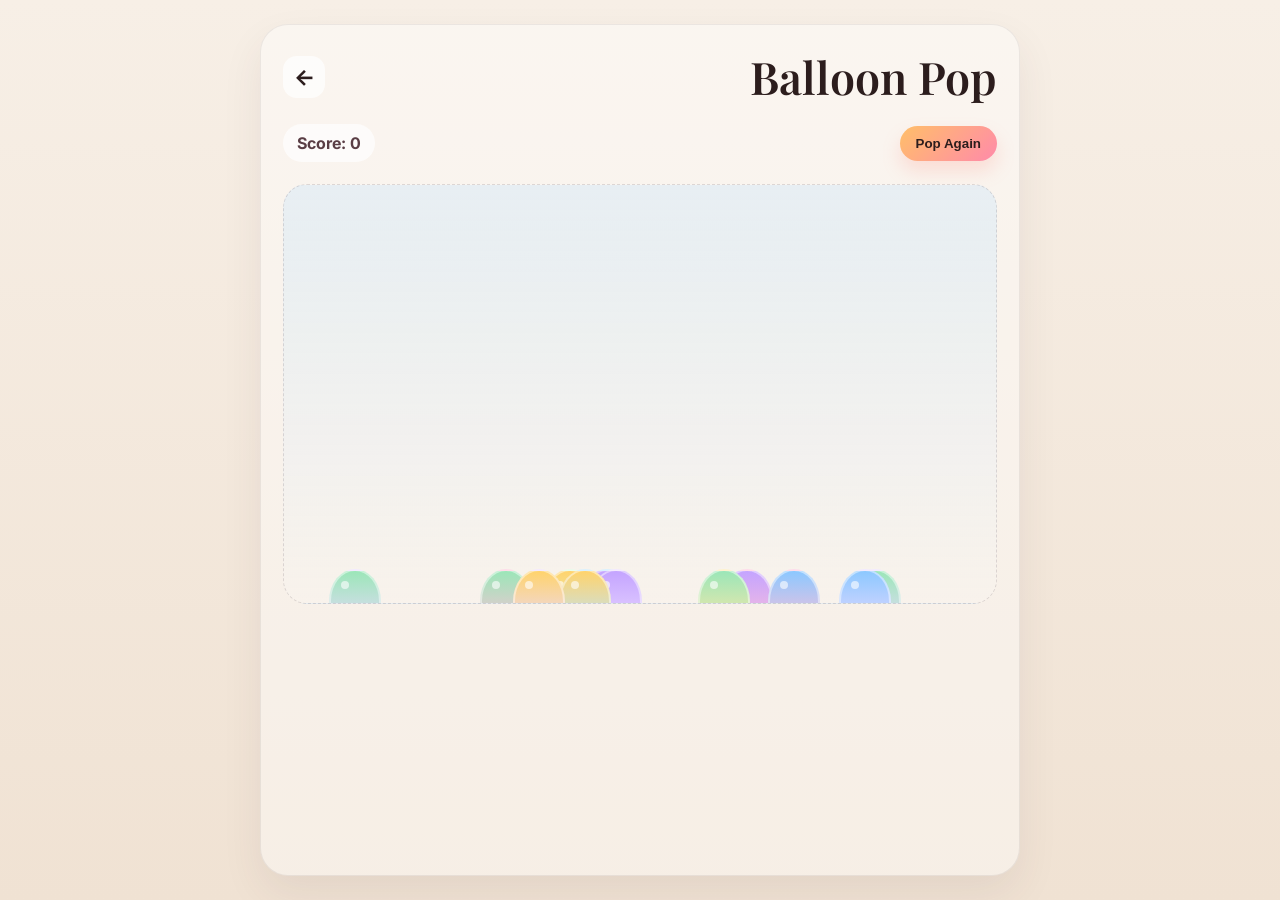
==== balloon.html @ 422d0e2e "Split games into separate pages" ====
<!DOCTYPE html>
<html lang="en">
<head>
    <meta charset="UTF-8">
    <meta name="viewport" content="width=device-width, initial-scale=1.0">
    <title>Balloon Pop</title>
    <style>
        @import url('https://fonts.googleapis.com/css2?family=Caveat:wght@400;700&family=Playfair+Display:ital,wght@0,400;0,600;1,400&family=Inter:wght@300;400;500;600;700&display=swap');

        * { box-sizing: border-box; margin: 0; padding: 0; }

        body {
            min-height: 100vh;
            font-family: 'Inter', sans-serif;
            background: linear-gradient(180deg, #f7efe6 0%, #f0e2d3 100%);
            color: #2c1d1d;
            display: flex;
            justify-content: center;
            padding: 24px 16px;
        }

        .game-shell {
            width: min(760px, 100%);
            background: rgba(255,255,255,0.42);
            border: 1px solid rgba(58, 41, 47, 0.08);
            border-radius: 28px;
            box-shadow: 0 18px 40px rgba(74, 54, 62, 0.08);
            padding: 22px;
        }

        .topbar {
            display: flex;
            align-items: center;
            justify-content: space-between;
            gap: 16px;
            margin-bottom: 18px;
        }

        .back-btn {
            width: 42px;
            height: 42px;
            border-radius: 14px;
            display: flex;
            align-items: center;
            justify-content: center;
            text-decoration: none;
            background: rgba(255,255,255,0.72);
            color: #2c1d1d;
            font-size: 1.4rem;
            font-weight: 700;
        }

        h1 {
            font-family: 'Playfair Display', serif;
            font-size: clamp(2rem, 5vw, 2.8rem);
            font-weight: 600;
        }

        .status-row {
            display: flex;
            align-items: center;
            justify-content: space-between;
            gap: 16px;
            margin-bottom: 22px;
            flex-wrap: wrap;
        }

        .score {
            background: rgba(255,255,255,0.7);
            border-radius: 999px;
            padding: 9px 14px;
            font-weight: 700;
            color: #5a3e45;
        }

        .small-btn {
            border: none;
            background: linear-gradient(135deg, #ffbf69 0%, #ff8aaa 100%);
            color: #2c1d1d;
            font-weight: 700;
            border-radius: 999px;
            padding: 10px 16px;
            cursor: pointer;
            box-shadow: 0 10px 18px rgba(255, 150, 134, 0.25);
        }

        .balloon-stage {
            position: relative;
            height: 420px;
            border-radius: 24px;
            background: linear-gradient(180deg, rgba(190, 226, 255, 0.3), rgba(255,255,255,0.14));
            border: 1px dashed rgba(91, 76, 86, 0.18);
            overflow: hidden;
        }

        .balloon {
            position: absolute;
            bottom: -30px;
            width: 52px;
            height: 64px;
            border-radius: 50% 50% 45% 45%;
            border: 2px solid rgba(255,255,255,0.45);
            cursor: pointer;
            transition: transform 0.15s ease, opacity 0.2s ease;
            animation: float 4s ease-in-out infinite;
        }

        .balloon::before {
            content: '';
            position: absolute;
            width: 2px;
            height: 24px;
            background: rgba(94, 71, 79, 0.6);
            bottom: -24px;
            left: 50%;
            transform: translateX(-50%);
        }

        .balloon::after {
            content: '';
            position: absolute;
            width: 8px;
            height: 8px;
            background: rgba(255,255,255,0.6);
            border-radius: 50%;
            top: 10px;
            left: 10px;
        }

        .balloon:active {
            transform: scale(0.92);
        }

        .balloon.pop {
            opacity: 0;
            transform: scale(1.4);
        }

        @keyframes float {
            0%, 100% { transform: translateY(0px) rotate(-6deg); }
            50% { transform: translateY(-12px) rotate(6deg); }
        }

        @media (max-width: 640px) {
            .topbar { align-items: flex-start; }
        }
    </style>
</head>
<body>
    <div class="game-shell">
        <div class="topbar">
            <a class="back-btn" href="games.html" aria-label="Back to games">←</a>
            <h1>Balloon Pop</h1>
        </div>

        <div class="status-row">
            <div class="score" id="balloonScore">Score: 0</div>
            <button class="small-btn" id="resetBalloons">Pop Again</button>
        </div>

        <div class="balloon-stage" id="balloonStage"></div>
    </div>

    <script>
        const balloonStage = document.getElementById('balloonStage');
        const balloonScore = document.getElementById('balloonScore');
        const resetBalloons = document.getElementById('resetBalloons');
        let balloonCount = 0;

        function createBalloon() {
            const balloon = document.createElement('button');
            balloon.type = 'button';
            balloon.className = 'balloon';
            balloon.style.left = `${Math.random() * 76 + 4}%`;
            balloon.style.background = `linear-gradient(180deg, ${['#ff8aaa', '#8cc8ff', '#ffd36c', '#9be6b8', '#c4a4ff'][Math.floor(Math.random() * 5)]} 0%, ${['#ffc0d8', '#bce5ff', '#ffe7a8', '#d9f8df', '#ead9ff'][Math.floor(Math.random() * 5)]} 100%)`;
            balloon.style.animationDelay = `${Math.random() * 1.5}s`;
            balloon.addEventListener('click', () => {
                balloon.classList.add('pop');
                setTimeout(() => balloon.remove(), 180);
                balloonCount += 1;
                balloonScore.textContent = `Score: ${balloonCount}`;
            });
            balloonStage.appendChild(balloon);
        }

        function resetBalloonsGame() {
            balloonStage.innerHTML = '';
            balloonCount = 0;
            balloonScore.textContent = 'Score: 0';
            for (let i = 0; i < 12; i++) {
                createBalloon();
            }
        }

        resetBalloons.addEventListener('click', resetBalloonsGame);
        resetBalloonsGame();
    </script>
</body>
</html>
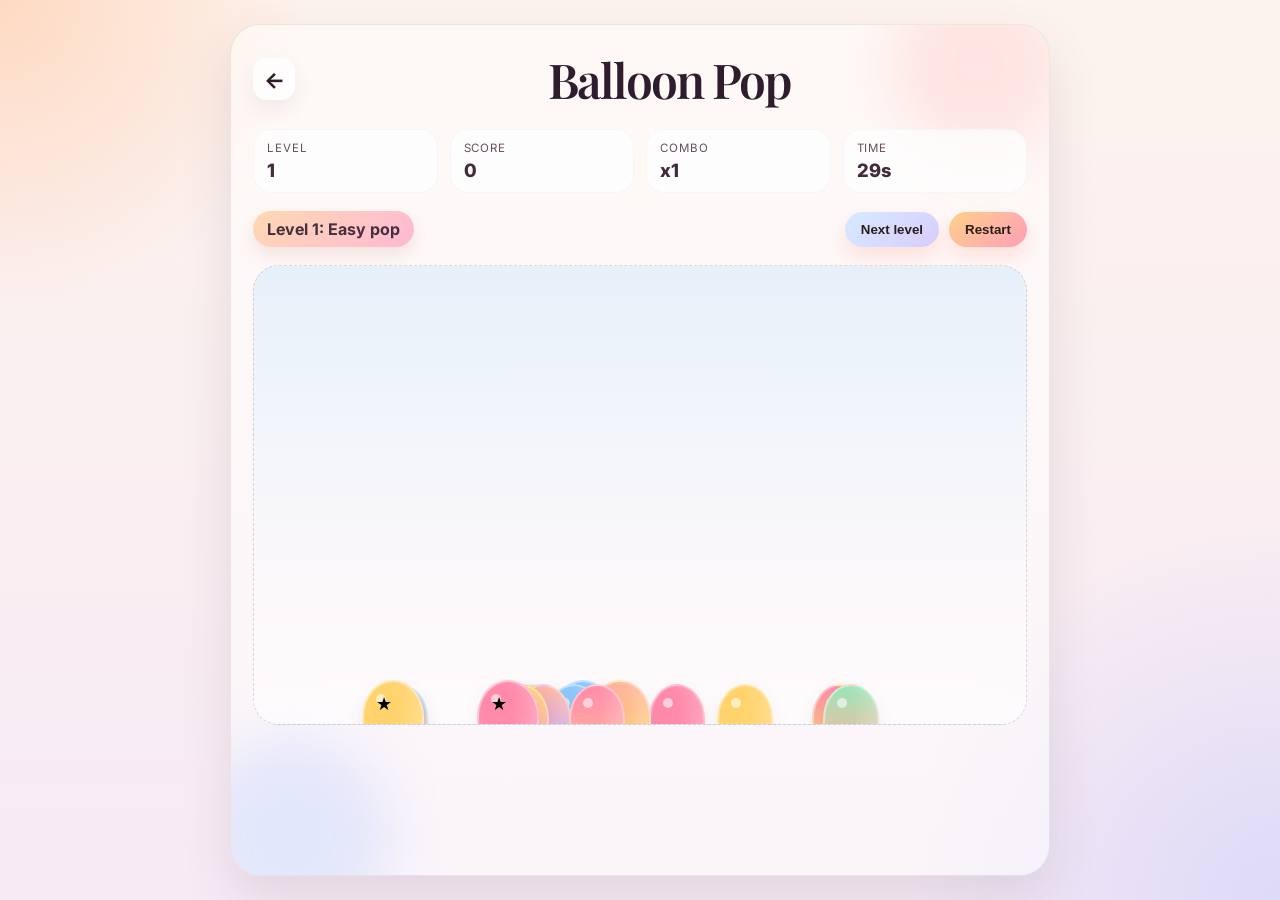
==== commit 60eef535: "Final birthday site polish and game upgrades" ====
--- a/balloon.html
+++ b/balloon.html
@@ -7,28 +7,73 @@
     <style>
         @import url('https://fonts.googleapis.com/css2?family=Caveat:wght@400;700&family=Playfair+Display:ital,wght@0,400;0,600;1,400&family=Inter:wght@300;400;500;600;700&display=swap');
 
+        :root {
+            --bg1: #fdf3ed;
+            --bg2: #f7eaf5;
+            --panel: rgba(255,255,255,0.5);
+            --primary: #ff8aaa;
+            --secondary: #8cc8ff;
+            --gold: #ffd36c;
+            --success: #9be6b8;
+            --text: #2f1d2d;
+            --muted: #684d5f;
+        }
+
         * { box-sizing: border-box; margin: 0; padding: 0; }
 
         body {
             min-height: 100vh;
             font-family: 'Inter', sans-serif;
-            background: linear-gradient(180deg, #f7efe6 0%, #f0e2d3 100%);
-            color: #2c1d1d;
+            background:
+                radial-gradient(circle at top left, rgba(255, 193, 151, 0.5), transparent 20%),
+                radial-gradient(circle at bottom right, rgba(165, 182, 255, 0.32), transparent 24%),
+                linear-gradient(180deg, var(--bg1) 0%, var(--bg2) 100%);
+            color: var(--text);
             display: flex;
             justify-content: center;
             padding: 24px 16px;
         }
 
         .game-shell {
-            width: min(760px, 100%);
-            background: rgba(255,255,255,0.42);
-            border: 1px solid rgba(58, 41, 47, 0.08);
-            border-radius: 28px;
-            box-shadow: 0 18px 40px rgba(74, 54, 62, 0.08);
+            width: min(820px, 100%);
+            background: var(--panel);
+            border: 1px solid rgba(80, 58, 72, 0.1);
+            border-radius: 30px;
+            box-shadow: 0 22px 50px rgba(80, 58, 72, 0.12);
             padding: 22px;
+            position: relative;
+            overflow: hidden;
+        }
+
+        .game-shell::before,
+        .game-shell::after {
+            content: '';
+            position: absolute;
+            border-radius: 50%;
+            filter: blur(28px);
+            opacity: 0.4;
+            pointer-events: none;
+        }
+
+        .game-shell::before {
+            width: 180px;
+            height: 180px;
+            background: rgba(255, 167, 162, 0.6);
+            right: -20px;
+            top: -50px;
+        }
+
+        .game-shell::after {
+            width: 200px;
+            height: 200px;
+            background: rgba(136, 176, 255, 0.5);
+            left: -40px;
+            bottom: -60px;
         }
 
         .topbar {
+            position: relative;
+            z-index: 1;
             display: flex;
             align-items: center;
             justify-content: space-between;
@@ -44,74 +89,140 @@
             align-items: center;
             justify-content: center;
             text-decoration: none;
-            background: rgba(255,255,255,0.72);
-            color: #2c1d1d;
+            background: rgba(255,255,255,0.76);
+            color: var(--text);
             font-size: 1.4rem;
             font-weight: 700;
+            box-shadow: 0 10px 20px rgba(94, 66, 72, 0.08);
         }
 
         h1 {
             font-family: 'Playfair Display', serif;
-            font-size: clamp(2rem, 5vw, 2.8rem);
+            font-size: clamp(2.1rem, 5vw, 3rem);
             font-weight: 600;
+            letter-spacing: -0.04em;
+            text-align: center;
+            flex: 1;
+        }
+
+        .hud {
+            position: relative;
+            z-index: 1;
+            display: grid;
+            grid-template-columns: repeat(4, minmax(0, 1fr));
+            gap: 12px;
+            margin-bottom: 18px;
+        }
+
+        .hud-box {
+            background: rgba(255,255,255,0.72);
+            border-radius: 18px;
+            padding: 12px 14px;
+            box-shadow: inset 0 0 0 1px rgba(94, 66, 72, 0.04);
+        }
+
+        .hud-label {
+            display: block;
+            font-size: 0.72rem;
+            text-transform: uppercase;
+            letter-spacing: 0.08em;
+            color: var(--muted);
+            margin-bottom: 4px;
+        }
+
+        .hud-value {
+            display: block;
+            font-size: 1.15rem;
+            font-weight: 800;
+            color: #422c3b;
         }
 
         .status-row {
+            position: relative;
+            z-index: 1;
             display: flex;
             align-items: center;
             justify-content: space-between;
             gap: 16px;
-            margin-bottom: 22px;
+            margin-bottom: 18px;
             flex-wrap: wrap;
         }
 
-        .score {
-            background: rgba(255,255,255,0.7);
+        .status-pill {
+            background: linear-gradient(135deg, rgba(254, 214, 171, 0.9) 0%, rgba(255, 176, 206, 0.88) 100%);
             border-radius: 999px;
-            padding: 9px 14px;
+            padding: 8px 14px;
             font-weight: 700;
-            color: #5a3e45;
+            color: #472f3d;
+            box-shadow: 0 8px 16px rgba(186, 116, 99, 0.15);
+        }
+
+        .button-row {
+            display: flex;
+            gap: 10px;
+            flex-wrap: wrap;
         }
 
         .small-btn {
             border: none;
-            background: linear-gradient(135deg, #ffbf69 0%, #ff8aaa 100%);
+            background: linear-gradient(135deg, #ffd08a 0%, #ff9fb8 100%);
             color: #2c1d1d;
-            font-weight: 700;
+            font-weight: 800;
             border-radius: 999px;
             padding: 10px 16px;
             cursor: pointer;
-            box-shadow: 0 10px 18px rgba(255, 150, 134, 0.25);
+            box-shadow: 0 10px 18px rgba(255, 150, 134, 0.24);
+            transition: transform 0.16s ease, box-shadow 0.16s ease;
+        }
+
+        .small-btn:hover {
+            transform: translateY(-1px) scale(1.02);
+        }
+
+        .small-btn.secondary {
+            background: linear-gradient(135deg, #d7eaff 0%, #d7cdfd 100%);
         }
 
         .balloon-stage {
             position: relative;
-            height: 420px;
-            border-radius: 24px;
-            background: linear-gradient(180deg, rgba(190, 226, 255, 0.3), rgba(255,255,255,0.14));
-            border: 1px dashed rgba(91, 76, 86, 0.18);
+            z-index: 1;
+            height: 460px;
+            border-radius: 26px;
+            background: linear-gradient(180deg, rgba(190, 226, 255, 0.38) 0%, rgba(255,255,255,0.1) 75%, rgba(255,255,255,0.4) 100%);
+            border: 1px dashed rgba(91, 76, 86, 0.2);
             overflow: hidden;
+            box-shadow: inset 0 0 0 1px rgba(255,255,255,0.15);
+        }
+
+        .balloon-stage::before {
+            content: '';
+            position: absolute;
+            inset: 0;
+            background: linear-gradient(180deg, rgba(255,255,255,0.05), rgba(255,255,255,0.38));
+            pointer-events: none;
         }
 
         .balloon {
             position: absolute;
             bottom: -30px;
-            width: 52px;
-            height: 64px;
+            width: 56px;
+            height: 70px;
             border-radius: 50% 50% 45% 45%;
             border: 2px solid rgba(255,255,255,0.45);
             cursor: pointer;
-            transition: transform 0.15s ease, opacity 0.2s ease;
+            box-shadow: inset -10px -12px 18px rgba(255,255,255,0.24), 0 10px 20px rgba(126, 90, 120, 0.08);
+            transition: transform 0.15s ease, opacity 0.2s ease, filter 0.2s ease;
             animation: float 4s ease-in-out infinite;
+            overflow: visible;
         }
 
         .balloon::before {
             content: '';
             position: absolute;
             width: 2px;
-            height: 24px;
-            background: rgba(94, 71, 79, 0.6);
-            bottom: -24px;
+            height: 28px;
+            background: rgba(94, 71, 79, 0.7);
+            bottom: -28px;
             left: 50%;
             transform: translateX(-50%);
         }
@@ -119,12 +230,16 @@
         .balloon::after {
             content: '';
             position: absolute;
-            width: 8px;
-            height: 8px;
-            background: rgba(255,255,255,0.6);
+            width: 10px;
+            height: 10px;
+            background: rgba(255,255,255,0.58);
             border-radius: 50%;
-            top: 10px;
-            left: 10px;
+            top: 12px;
+            left: 12px;
+        }
+
+        .balloon:hover {
+            transform: translateY(-3px) scale(1.03);
         }
 
         .balloon:active {
@@ -133,7 +248,42 @@
 
         .balloon.pop {
             opacity: 0;
-            transform: scale(1.4);
+            transform: scale(1.5);
+            filter: brightness(1.2);
+        }
+
+        .bonus {
+            background: linear-gradient(135deg, #ffe28f 0%, #ffa9b4 100%);
+            border: 2px solid rgba(255,255,255,0.5);
+            width: 62px;
+            height: 74px;
+        }
+
+        .bonus::after {
+            content: '★';
+            font-size: 1.1rem;
+        }
+
+        .toast {
+            position: fixed;
+            left: 50%;
+            bottom: 24px;
+            transform: translateX(-50%) translateY(24px);
+            opacity: 0;
+            background: rgba(37, 22, 32, 0.88);
+            color: #fff;
+            border-radius: 999px;
+            padding: 10px 16px;
+            font-weight: 700;
+            letter-spacing: 0.04em;
+            pointer-events: none;
+            transition: all 0.25s ease;
+            z-index: 50;
+        }
+
+        .toast.show {
+            opacity: 1;
+            transform: translateX(-50%) translateY(0);
         }
 
         @keyframes float {
@@ -143,6 +293,7 @@
 
         @media (max-width: 640px) {
             .topbar { align-items: flex-start; }
+            .hud { grid-template-columns: repeat(2, minmax(0, 1fr)); }
         }
     </style>
 </head>
@@ -153,47 +304,251 @@
             <h1>Balloon Pop</h1>
         </div>
 
+        <div class="hud">
+            <div class="hud-box">
+                <span class="hud-label">Level</span>
+                <span class="hud-value" id="levelValue">1</span>
+            </div>
+            <div class="hud-box">
+                <span class="hud-label">Score</span>
+                <span class="hud-value" id="balloonScore">0</span>
+            </div>
+            <div class="hud-box">
+                <span class="hud-label">Combo</span>
+                <span class="hud-value" id="comboValue">x1</span>
+            </div>
+            <div class="hud-box">
+                <span class="hud-label">Time</span>
+                <span class="hud-value" id="timeValue">30s</span>
+            </div>
+        </div>
+
         <div class="status-row">
-            <div class="score" id="balloonScore">Score: 0</div>
-            <button class="small-btn" id="resetBalloons">Pop Again</button>
+            <div class="status-pill" id="statusText">Level 1: Easy pop</div>
+            <div class="button-row">
+                <button class="small-btn secondary" id="nextLevelBtn" type="button">Next level</button>
+                <button class="small-btn" id="resetBalloons" type="button">Restart</button>
+            </div>
         </div>
 
         <div class="balloon-stage" id="balloonStage"></div>
     </div>
+
+    <div class="toast" id="toast">Great pop!</div>
 
     <script>
         const balloonStage = document.getElementById('balloonStage');
         const balloonScore = document.getElementById('balloonScore');
+        const comboValue = document.getElementById('comboValue');
+        const timeValue = document.getElementById('timeValue');
+        const levelValue = document.getElementById('levelValue');
+        const statusText = document.getElementById('statusText');
         const resetBalloons = document.getElementById('resetBalloons');
-        let balloonCount = 0;
-
-        function createBalloon() {
+        const nextLevelBtn = document.getElementById('nextLevelBtn');
+        const toast = document.getElementById('toast');
+
+        const levelConfig = [
+            { target: 8, time: 30, label: 'Easy pop' },
+            { target: 14, time: 25, label: 'Bubble rush' },
+            { target: 18, time: 22, label: 'Party chaos' },
+            { target: 24, time: 20, label: 'Legend mode' }
+        ];
+
+        let level = 0;
+        let score = 0;
+        let combo = 1;
+        let timeLeft = 30;
+        let totalPopped = 0;
+        let roundTimer = null;
+        let audioCtx = null;
+
+        function ensureAudio() {
+            if (!audioCtx) {
+                const AudioCtx = window.AudioContext || window.webkitAudioContext;
+                if (AudioCtx) {
+                    audioCtx = new AudioCtx();
+                }
+            }
+            if (audioCtx && audioCtx.state === 'suspended') {
+                audioCtx.resume();
+            }
+        }
+
+        function playTone(type, frequency, duration, volume = 0.05) {
+            if (!audioCtx) return;
+            const oscillator = audioCtx.createOscillator();
+            const gain = audioCtx.createGain();
+            oscillator.type = type;
+            oscillator.frequency.value = frequency;
+            gain.gain.value = volume;
+            oscillator.connect(gain);
+            gain.connect(audioCtx.destination);
+            oscillator.start();
+            gain.gain.exponentialRampToValueAtTime(0.0001, audioCtx.currentTime + duration);
+            oscillator.stop(audioCtx.currentTime + duration);
+        }
+
+        function playSound(type) {
+            ensureAudio();
+            if (!audioCtx) return;
+            if (type === 'pop') {
+                playTone('triangle', 520, 0.09, 0.05);
+            }
+            if (type === 'bonus') {
+                playTone('sine', 760, 0.12, 0.06);
+                setTimeout(() => playTone('triangle', 980, 0.12, 0.05), 80);
+            }
+            if (type === 'level') {
+                playTone('square', 600, 0.12, 0.05);
+                setTimeout(() => playTone('triangle', 780, 0.14, 0.05), 90);
+            }
+            if (type === 'fail') {
+                playTone('sawtooth', 180, 0.15, 0.04);
+            }
+        }
+
+        function showToast(message) {
+            toast.textContent = message;
+            toast.classList.add('show');
+            clearTimeout(showToast.timerId);
+            showToast.timerId = setTimeout(() => toast.classList.remove('show'), 1200);
+        }
+
+        function updateHUD() {
+            balloonScore.textContent = String(score);
+            comboValue.textContent = `x${combo}`;
+            timeValue.textContent = `${timeLeft}s`;
+            levelValue.textContent = String(level + 1);
+            statusText.textContent = `Level ${level + 1}: ${levelConfig[level].label}`;
+        }
+
+        function spawnBalloon() {
             const balloon = document.createElement('button');
             balloon.type = 'button';
             balloon.className = 'balloon';
-            balloon.style.left = `${Math.random() * 76 + 4}%`;
-            balloon.style.background = `linear-gradient(180deg, ${['#ff8aaa', '#8cc8ff', '#ffd36c', '#9be6b8', '#c4a4ff'][Math.floor(Math.random() * 5)]} 0%, ${['#ffc0d8', '#bce5ff', '#ffe7a8', '#d9f8df', '#ead9ff'][Math.floor(Math.random() * 5)]} 100%)`;
+            balloon.style.left = `${Math.random() * 72 + 8}%`;
+            const palette = ['#ff8aaa', '#8cc8ff', '#ffd36c', '#9be6b8', '#c4a4ff', '#ffb49d'];
+            const start = palette[Math.floor(Math.random() * palette.length)];
+            const end = palette[(Math.floor(Math.random() * palette.length) + 2) % palette.length];
+            balloon.style.background = `linear-gradient(180deg, ${start} 0%, ${end} 100%)`;
             balloon.style.animationDelay = `${Math.random() * 1.5}s`;
+
+            const bonusChance = Math.random() < 0.17;
+            if (bonusChance) {
+                balloon.classList.add('bonus');
+            }
+
             balloon.addEventListener('click', () => {
+                if (balloon.disabled) return;
+                balloon.disabled = true;
                 balloon.classList.add('pop');
+
+                const isBonus = balloon.classList.contains('bonus');
+                const gain = isBonus ? 18 : 10;
+                score += gain * combo;
+                totalPopped += 1;
+                combo = Math.min(8, combo + 1);
+                updateHUD();
+                playSound(isBonus ? 'bonus' : 'pop');
+                showToast(isBonus ? '+bonus!' : '+pop!');
+
                 setTimeout(() => balloon.remove(), 180);
-                balloonCount += 1;
-                balloonScore.textContent = `Score: ${balloonCount}`;
+
+                if (totalPopped >= levelConfig[level].target) {
+                    finishLevel();
+                }
             });
+
             balloonStage.appendChild(balloon);
         }
 
-        function resetBalloonsGame() {
+        function finishLevel() {
+            clearInterval(roundTimer);
+            playSound('level');
+            if (level < levelConfig.length - 1) {
+                nextLevelBtn.disabled = false;
+                nextLevelBtn.textContent = `Next level ${level + 2}`;
+                statusText.textContent = 'Level cleared!';
+                showToast('Stage clear!');
+            } else {
+                nextLevelBtn.disabled = true;
+                nextLevelBtn.textContent = 'Legend complete';
+                statusText.textContent = 'Legend mode complete!';
+                showToast('Game complete!');
+            }
+        }
+
+        function nextLevel() {
+            if (level < levelConfig.length - 1) {
+                level += 1;
+                totalPopped = 0;
+                combo = 1;
+                score += 50;
+                startRound();
+                playSound('level');
+                showToast(`Level ${level + 1}`);
+            }
+        }
+
+        function startRound() {
             balloonStage.innerHTML = '';
-            balloonCount = 0;
-            balloonScore.textContent = 'Score: 0';
-            for (let i = 0; i < 12; i++) {
-                createBalloon();
-            }
-        }
-
-        resetBalloons.addEventListener('click', resetBalloonsGame);
-        resetBalloonsGame();
+            totalPopped = 0;
+            combo = 1;
+            const config = levelConfig[level];
+            timeLeft = config.time;
+            nextLevelBtn.disabled = true;
+            nextLevelBtn.textContent = 'Next level';
+            updateHUD();
+
+            for (let i = 0; i < 10 + level * 2; i++) {
+                spawnBalloon();
+                if (i % 3 === 0) {
+                    setTimeout(spawnBalloon, 200 + i * 80);
+                }
+            }
+
+            clearInterval(roundTimer);
+            roundTimer = setInterval(() => {
+                timeLeft -= 1;
+                if (timeLeft <= 0) {
+                    clearInterval(roundTimer);
+                    timeLeft = 0;
+                    updateHUD();
+                    statusText.textContent = 'Time up!';
+                    playSound('fail');
+                    showToast('Time up');
+                    nextLevelBtn.disabled = false;
+                    nextLevelBtn.textContent = 'Retry level';
+                    return;
+                }
+                updateHUD();
+            }, 1000);
+        }
+
+        resetBalloons.addEventListener('click', () => {
+            level = 0;
+            score = 0;
+            totalPopped = 0;
+            combo = 1;
+            nextLevelBtn.disabled = true;
+            nextLevelBtn.textContent = 'Next level';
+            startRound();
+            showToast('Fresh round!');
+        });
+
+        nextLevelBtn.addEventListener('click', () => {
+            if (statusText.textContent.includes('Time up') || statusText.textContent.includes('Level cleared!')) {
+                level = Math.max(0, level);
+                totalPopped = 0;
+                combo = 1;
+                nextLevelBtn.disabled = true;
+                startRound();
+                return;
+            }
+            nextLevel();
+        });
+
+        startRound();
     </script>
 </body>
 </html>
